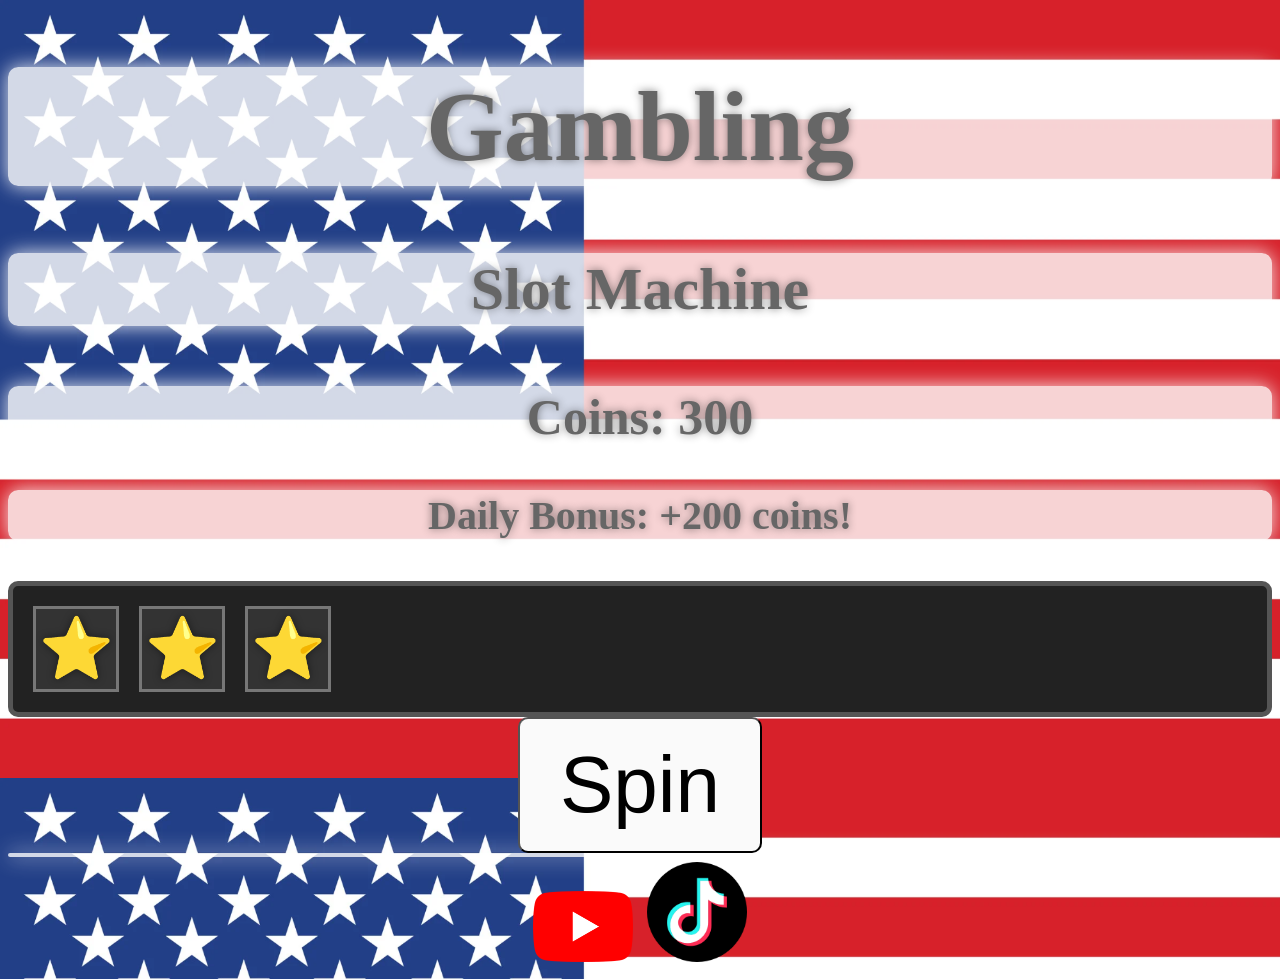
==== gambling.html @ b21f0ce8 "Update gambling.html" ====
<!DOCTYPE html>
<head>
<meta charset="UTF-8">
<title>The Council</title>
<link rel="icon" type="image/png" href="Assets/1.png">
<link href="style.css" rel="stylesheet" type="text/css"/>
<link rel="manifest" href="manifest.json"/>
<script>
    if ("serviceWorker" in navigator) {
      navigator.serviceWorker.register("service-worker.js");
    }
  </script>
</head>
<!-- Google tag (gtag.js) -->
<script async src="https://www.googletagmanager.com/gtag/js?id=G-5PNFS67J72"></script>
<script>
  window.dataLayer = window.dataLayer || [];
  function gtag(){dataLayer.push(arguments);}
  gtag('js', new Date());

  gtag('config', 'G-5PNFS67J72');
</script>
<body>
<h1>Gambling</h1>
<h3 style="font-size: 60px;">Slot Machine</h3>
<h2 id="coins" style="font-size: 50px;">Coins: 100</h2>
<h3 id="dailyRewardMessage" style="font-size: 40px;"></h3>
<div id="slot-machine">
  <div class="reel" id="reel1">⭐</div>
  <div class="reel" id="reel2">⭐</div>
  <div class="reel" id="reel3">⭐</div>
</div>

<button id="spin" class="button">Spin</button>

<div id="result" style="font-size: 60px;   padding: 2px 4px;
  background-color: rgba(255, 255, 255, 0.8);
  border-radius: 10px;
  box-shadow: 0 0 20px rgba(255, 255, 255, 0.9);"></div>
<footer>
<a href="https://m.youtube.com/@TheCouncilofIron" style="width: 100px; height: auto; display: inline-block; padding: 5px;"><img src="Assets/Youtube.png" style="width: 100%; height: 100%; object-fit: contain; padding: 0px; border-radius: 8px; background-color: transparent;"></a>
<a href="https://www.tiktok.com/@the.council272?_r=1&_t=ZT-97X7e3E4zPi" style="width: 100px; height: auto; display: inline-block; padding: 5px;"><img src="Assets/TikTok.png" style="width: 100%; height: 100%; object-fit: contain; padding: 0px; border-radius: 8px; background-color: transparent;"></a>
</footer>
<script src="script.js"></script>
</body>
<html>
---- style.css ----
body {
text-align: center;
background-image: url('Assets/USA.png');
background-repeat: repeat;
background-size: contain;
color: #666666;
text-shadow: 0 0 8px rgba(0,0,0,0.45);
}

h1 {
font-size: 100px;
}

p {
font-size: 50px;
}

h1, h2, h3, h4, h5, p{
  padding: 2px 4px;
  background-color: rgba(255, 255, 255, 0.8);
  border-radius: 10px;
  box-shadow: 0 0 20px rgba(255, 255, 255, 0.9);
}

.button {
display: inline-flex;
padding: 20px 40px;
background-color: #FAFAFA;
color: black;
text-decoration: none;
border-radius: 10px;
font-size: 80px;
}

#slot-machine {
  display: flex;
  gap: 20px;
  font-size: 60px;
  padding: 20px;
  background: #222;
  border: 5px solid #555;
  border-radius: 10px;
  text-align: center;
}

.reel {
  width: 80px;
  height: 80px;
  background: #333;
  border: 3px solid #777;
  display: flex;
  justify-content: center;
  align-items: center;
  transition: transform 0.3s;
}

.spin-animation {
  transform: rotateX(360deg);
}
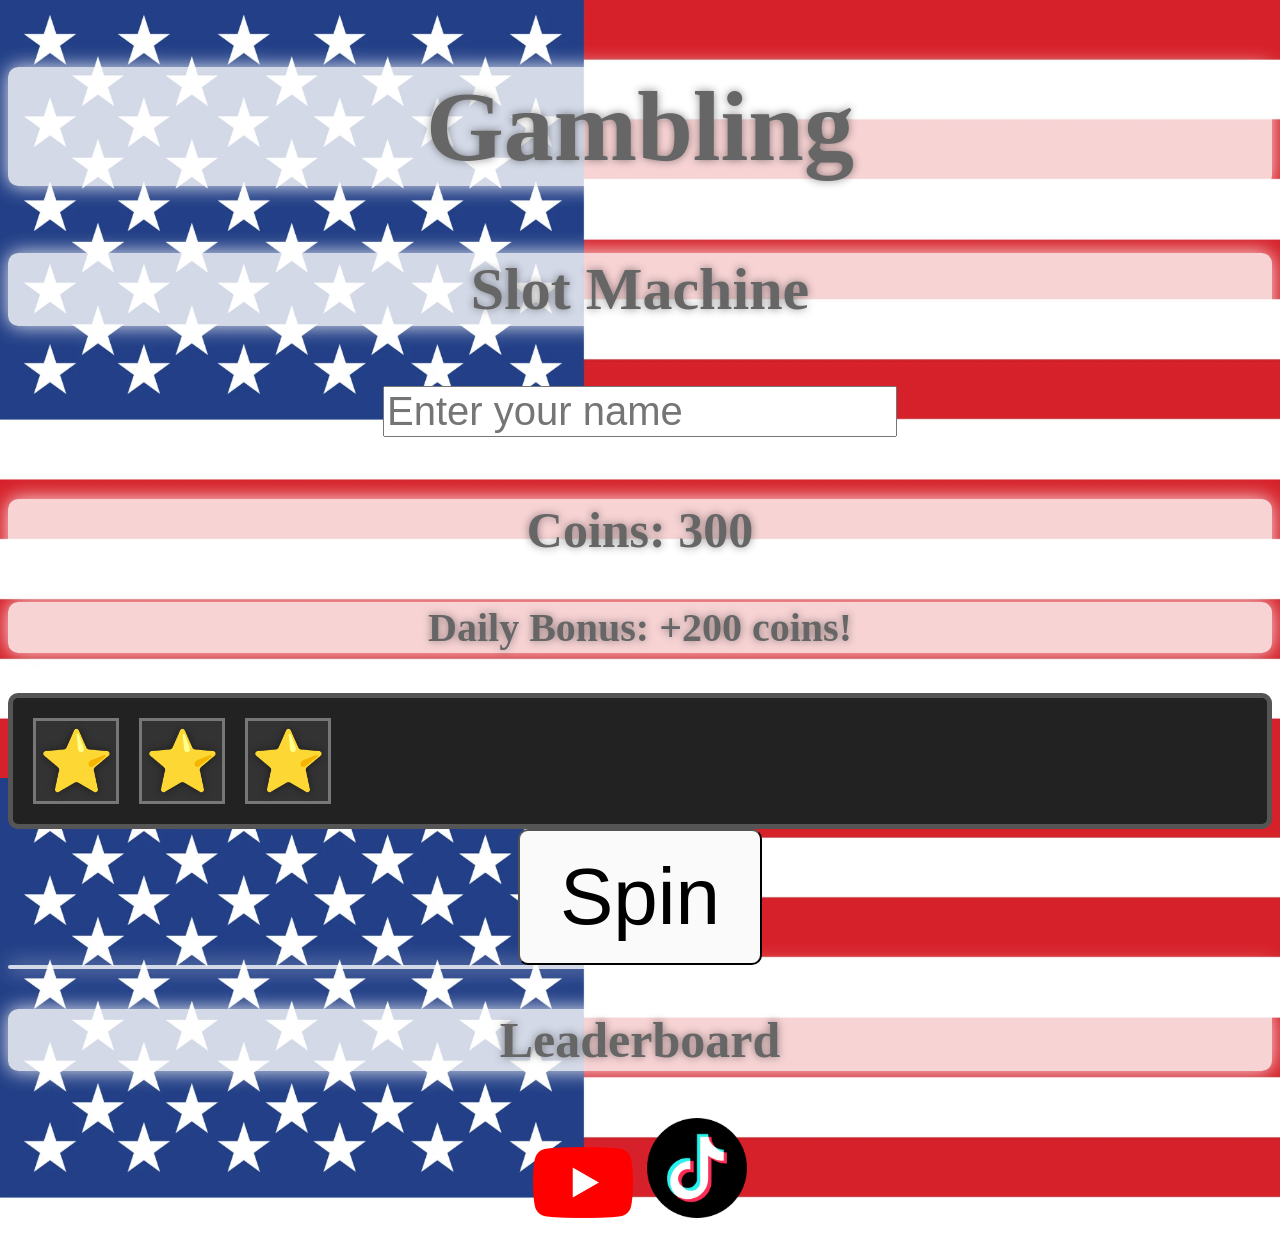
==== commit 32090ded: "Update gambling.html" ====
--- a/gambling.html
+++ b/gambling.html
@@ -1,30 +1,37 @@
 <!DOCTYPE html>
+<html>
 <head>
 <meta charset="UTF-8">
 <title>The Council</title>
 <link rel="icon" type="image/png" href="Assets/1.png">
 <link href="style.css" rel="stylesheet" type="text/css"/>
 <link rel="manifest" href="manifest.json"/>
+
 <script>
     if ("serviceWorker" in navigator) {
       navigator.serviceWorker.register("service-worker.js");
     }
-  </script>
+</script>
 </head>
-<!-- Google tag (gtag.js) -->
+
 <script async src="https://www.googletagmanager.com/gtag/js?id=G-5PNFS67J72"></script>
 <script>
   window.dataLayer = window.dataLayer || [];
   function gtag(){dataLayer.push(arguments);}
   gtag('js', new Date());
-
   gtag('config', 'G-5PNFS67J72');
 </script>
+
 <body>
+
 <h1>Gambling</h1>
 <h3 style="font-size: 60px;">Slot Machine</h3>
+
+<input id="playerName" placeholder="Enter your name" style="font-size: 40px; margin-bottom: 20px;">
+
 <h2 id="coins" style="font-size: 50px;">Coins: 100</h2>
 <h3 id="dailyRewardMessage" style="font-size: 40px;"></h3>
+
 <div id="slot-machine">
   <div class="reel" id="reel1">⭐</div>
   <div class="reel" id="reel2">⭐</div>
@@ -33,14 +40,28 @@
 
 <button id="spin" class="button">Spin</button>
 
-<div id="result" style="font-size: 60px;   padding: 2px 4px;
+<div id="result" style="font-size: 60px; padding: 2px 4px;
   background-color: rgba(255, 255, 255, 0.8);
   border-radius: 10px;
   box-shadow: 0 0 20px rgba(255, 255, 255, 0.9);"></div>
+
+<h2 style="font-size: 50px; margin-top: 40px;">Leaderboard</h2>
+<div id="leaderboard" style="font-size: 40px;"></div>
+
 <footer>
-<a href="https://m.youtube.com/@TheCouncilofIron" style="width: 100px; height: auto; display: inline-block; padding: 5px;"><img src="Assets/Youtube.png" style="width: 100%; height: 100%; object-fit: contain; padding: 0px; border-radius: 8px; background-color: transparent;"></a>
-<a href="https://www.tiktok.com/@the.council272?_r=1&_t=ZT-97X7e3E4zPi" style="width: 100px; height: auto; display: inline-block; padding: 5px;"><img src="Assets/TikTok.png" style="width: 100%; height: 100%; object-fit: contain; padding: 0px; border-radius: 8px; background-color: transparent;"></a>
+  <a href="https://m.youtube.com/@TheCouncilofIron" style="width: 100px; height: auto; display: inline-block; padding: 5px;">
+    <img src="Assets/Youtube.png" style="width: 100%; height: 100%; object-fit: contain; padding: 0px; border-radius: 8px; background-color: transparent;">
+  </a>
+  <a href="https://www.tiktok.com/@the.council272?_r=1&_t=ZT-97X7e3E4zPi" style="width: 100px; height: auto; display: inline-block; padding: 5px;">
+    <img src="Assets/TikTok.png" style="width: 100%; height: 100%; object-fit: contain; padding: 0px; border-radius: 8px; background-color: transparent;">
+  </a>
 </footer>
+
+<script>
+  const BIN_ID = "6a4485d5f5f4af5e294af23c";
+</script>
+
 <script src="script.js"></script>
+
 </body>
-<html>
+</html>
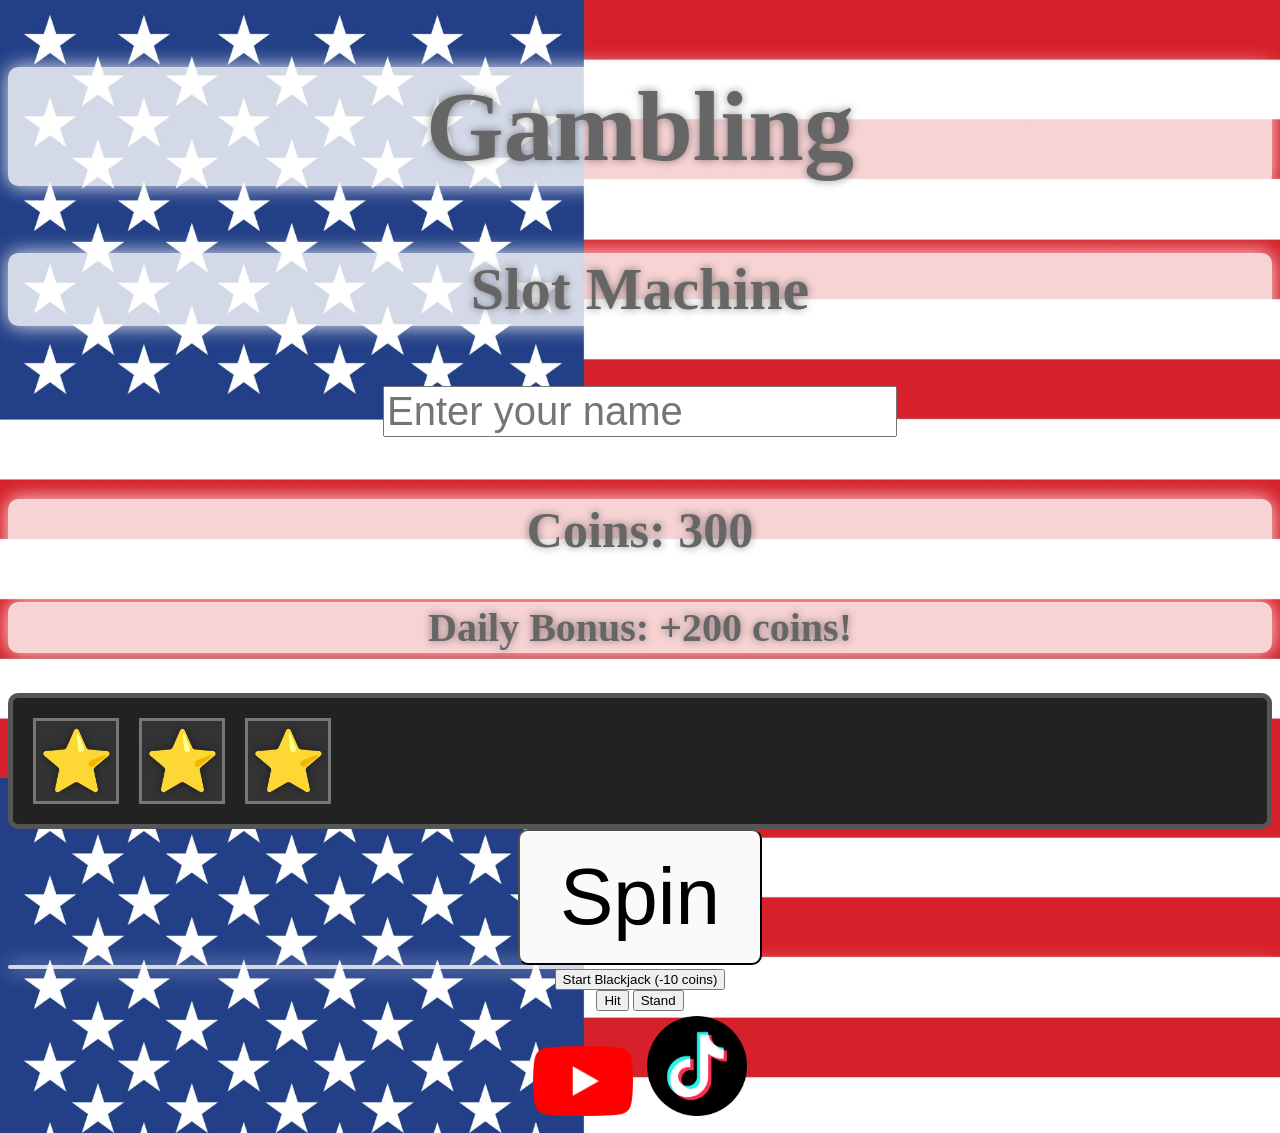
==== commit 06930675: "Update gambling.html" ====
--- a/gambling.html
+++ b/gambling.html
@@ -45,14 +45,23 @@
   border-radius: 10px;
   box-shadow: 0 0 20px rgba(255, 255, 255, 0.9);"></div>
 
-<h2 style="font-size: 50px; margin-top: 40px;">Leaderboard</h2>
-<div id="leaderboard" style="font-size: 40px;"></div>
+<!-- <h2 style="font-size: 50px; margin-top: 40px;">Leaderboard</h2>
+ <div id="leaderboard" style="font-size: 40px;"></div> -->
+
+<div id="blackjack">
+  <button id="bjStart">Start Blackjack (-10 coins)</button>
+  <div id="bjStatus"></div>
+  <div id="bjPlayer"></div>
+  <div id="bjDealer"></div>
+  <button id="bjHit">Hit</button>
+  <button id="bjStand">Stand</button>
+</div>
 
 <footer>
   <a href="https://m.youtube.com/@TheCouncilofIron" style="width: 100px; height: auto; display: inline-block; padding: 5px;">
     <img src="Assets/Youtube.png" style="width: 100%; height: 100%; object-fit: contain; padding: 0px; border-radius: 8px; background-color: transparent;">
   </a>
-  <a href="https://www.tiktok.com/@the.council272?_r=1&_t=ZT-97X7e3E4zPi" style="width: 100px; height: auto; display: inline-block; padding: 5px;">
+  <a href="https://www.tiktok.com/@the.council272?_r=1&_t=ZT-97X7e3E4zPi" id="Money" style="width: 100px; height: auto; display: inline-block; padding: 5px;">
     <img src="Assets/TikTok.png" style="width: 100%; height: 100%; object-fit: contain; padding: 0px; border-radius: 8px; background-color: transparent;">
   </a>
 </footer>
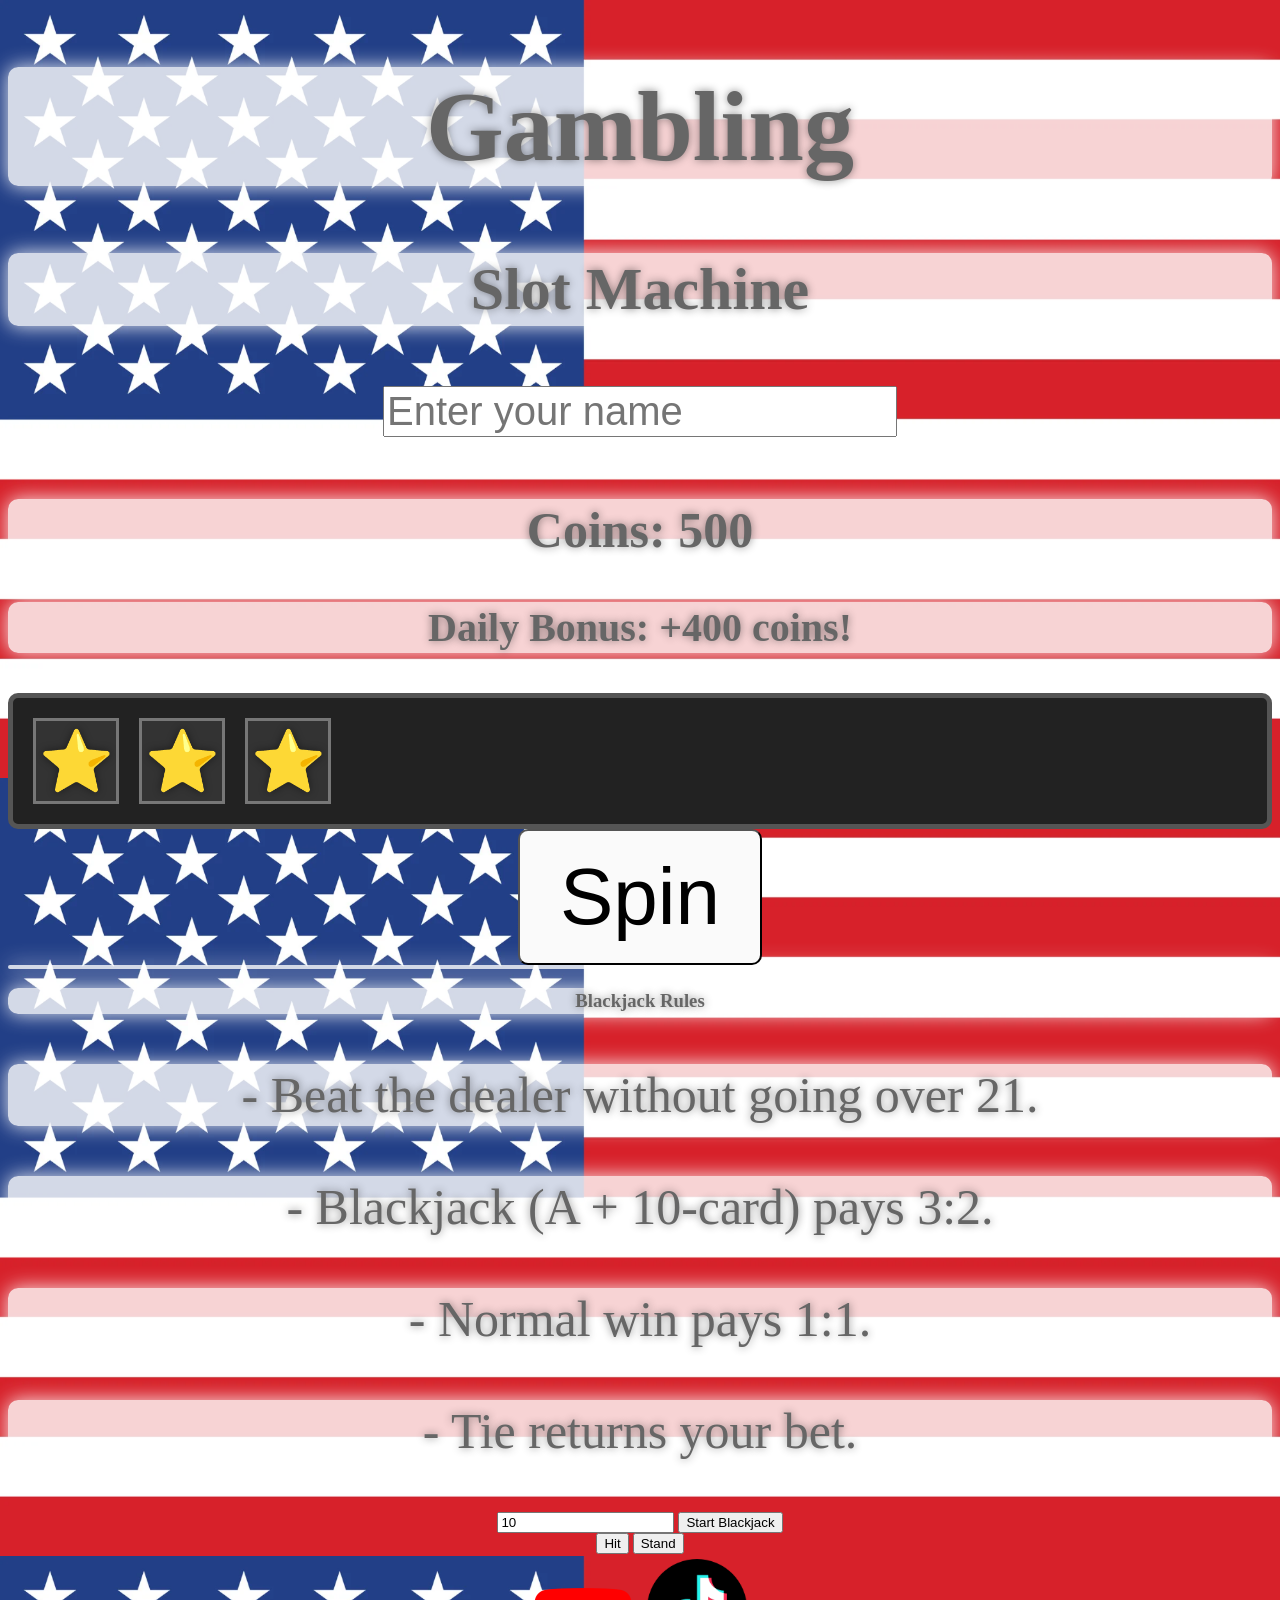
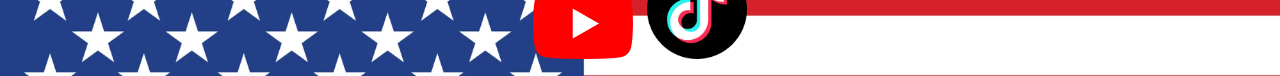
==== commit 00906874: "Update gambling.html" ====
--- a/gambling.html
+++ b/gambling.html
@@ -48,11 +48,22 @@
 <!-- <h2 style="font-size: 50px; margin-top: 40px;">Leaderboard</h2>
  <div id="leaderboard" style="font-size: 40px;"></div> -->
 
+<div id="blackjackRules">
+  <h3>Blackjack Rules</h3>
+  <p>- Beat the dealer without going over 21.</p>
+  <p>- Blackjack (A + 10-card) pays 3:2.</p>
+  <p>- Normal win pays 1:1.</p>
+  <p>- Tie returns your bet.</p>
+</div>
+
 <div id="blackjack">
-  <button id="bjStart">Start Blackjack (-10 coins)</button>
+  <input id="bjBet" type="number" min="1" value="10">
+  <button id="bjStart">Start Blackjack</button>
+
   <div id="bjStatus"></div>
   <div id="bjPlayer"></div>
   <div id="bjDealer"></div>
+
   <button id="bjHit">Hit</button>
   <button id="bjStand">Stand</button>
 </div>
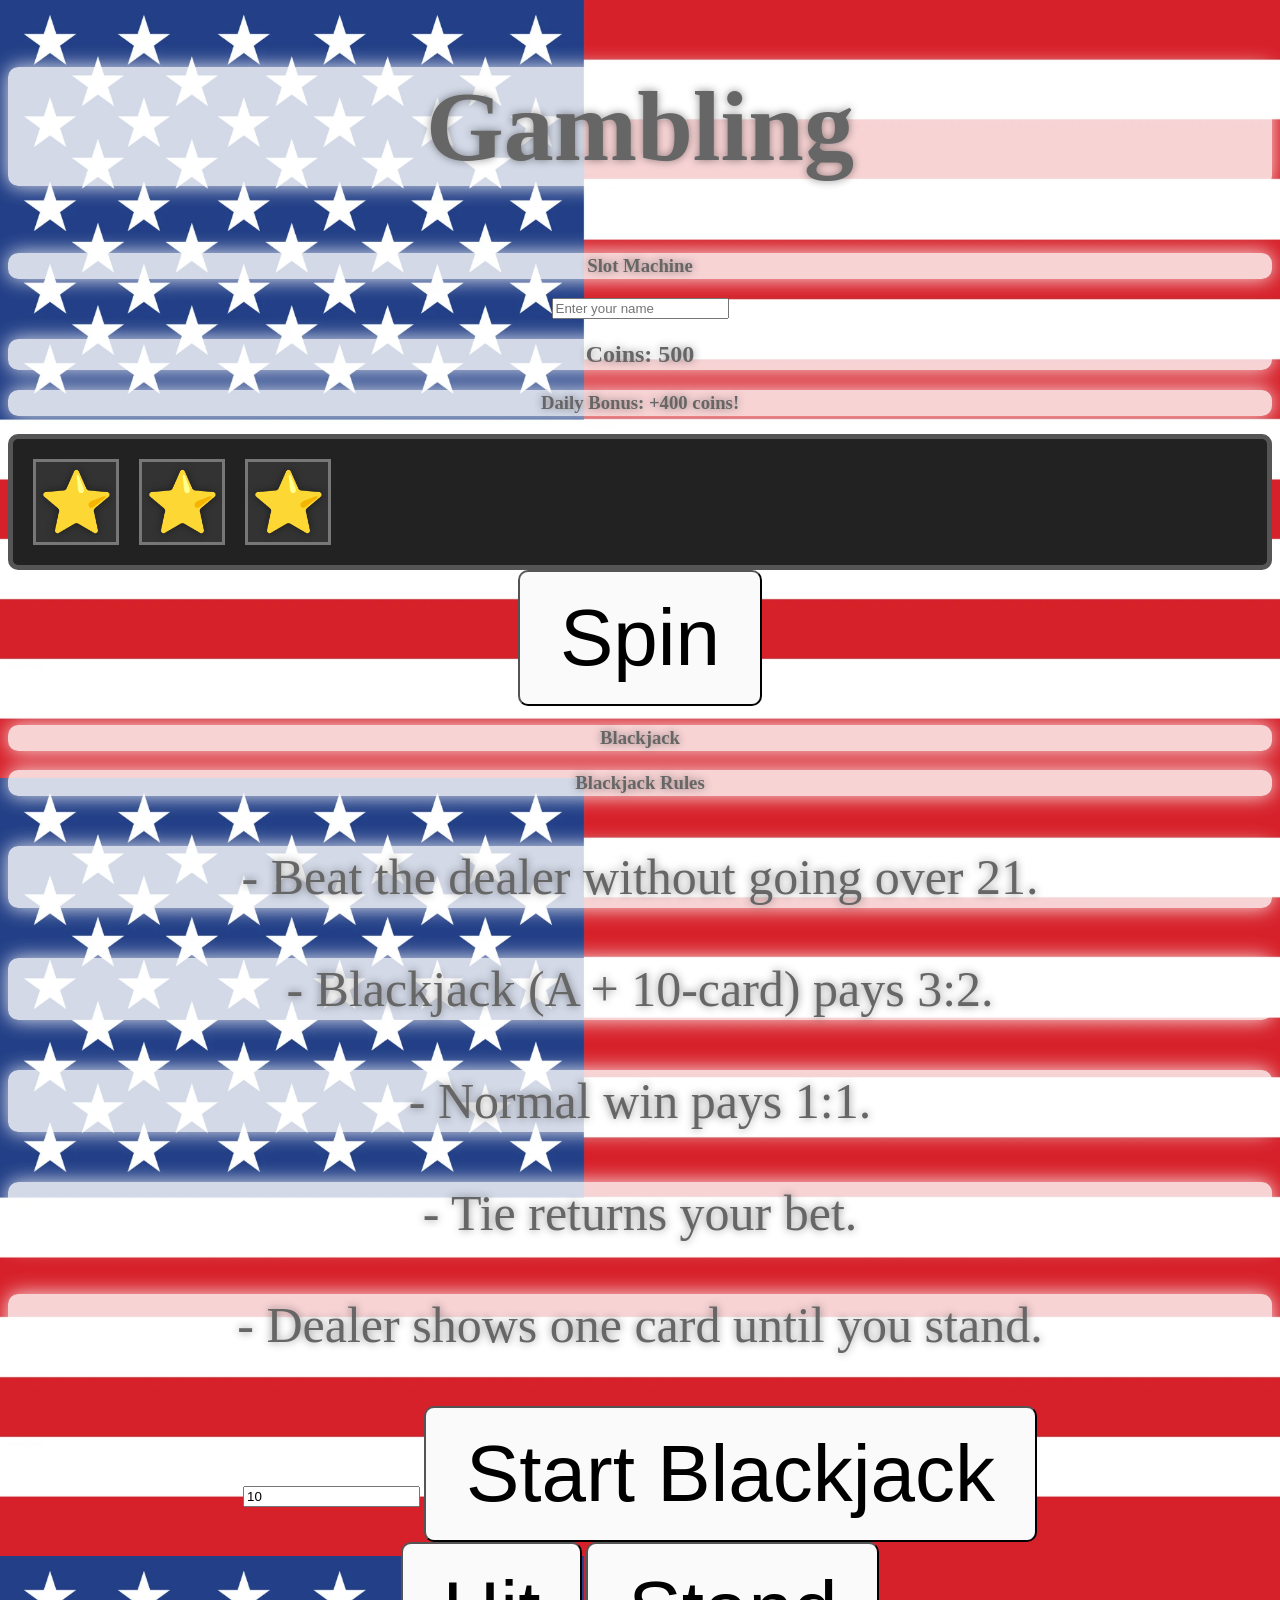
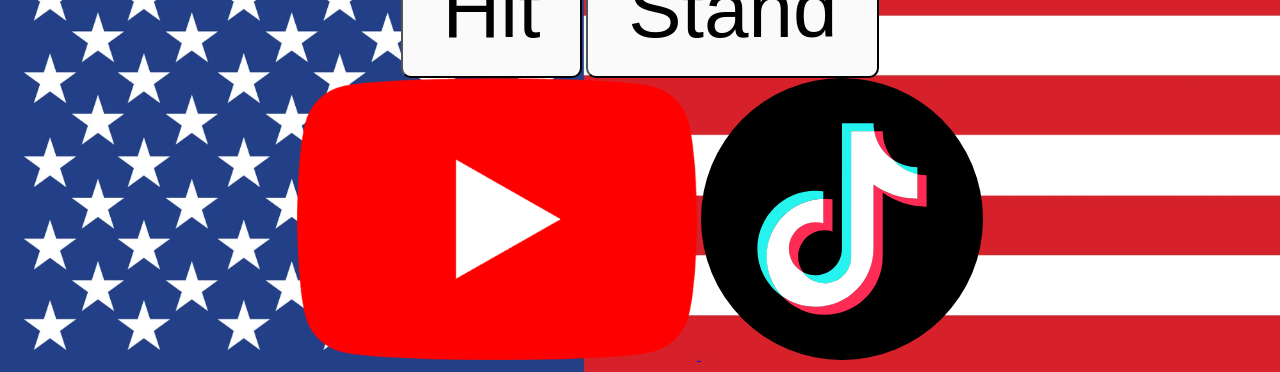
==== commit 2810e6a6: "Update gambling.html" ====
--- a/gambling.html
+++ b/gambling.html
@@ -8,9 +8,9 @@
 <link rel="manifest" href="manifest.json"/>
 
 <script>
-    if ("serviceWorker" in navigator) {
-      navigator.serviceWorker.register("service-worker.js");
-    }
+  if ("serviceWorker" in navigator) {
+    navigator.serviceWorker.register("service-worker.js");
+  }
 </script>
 </head>
 
@@ -25,12 +25,14 @@
 <body>
 
 <h1>Gambling</h1>
-<h3 style="font-size: 60px;">Slot Machine</h3>
 
-<input id="playerName" placeholder="Enter your name" style="font-size: 40px; margin-bottom: 20px;">
+<!-- SLOT MACHINE -->
+<h3 class="section-title">Slot Machine</h3>
 
-<h2 id="coins" style="font-size: 50px;">Coins: 100</h2>
-<h3 id="dailyRewardMessage" style="font-size: 40px;"></h3>
+<input id="playerName" placeholder="Enter your name" class="text-input">
+
+<h2 id="coins" class="coins-display">Coins: 100</h2>
+<h3 id="dailyRewardMessage" class="daily-reward"></h3>
 
 <div id="slot-machine">
   <div class="reel" id="reel1">⭐</div>
@@ -40,40 +42,45 @@
 
 <button id="spin" class="button">Spin</button>
 
-<div id="result" style="font-size: 60px; padding: 2px 4px;
-  background-color: rgba(255, 255, 255, 0.8);
-  border-radius: 10px;
-  box-shadow: 0 0 20px rgba(255, 255, 255, 0.9);"></div>
+<div id="result" class="result-box"></div>
 
-<!-- <h2 style="font-size: 50px; margin-top: 40px;">Leaderboard</h2>
- <div id="leaderboard" style="font-size: 40px;"></div> -->
+<!-- BLACKJACK -->
+<h3 class="section-title">Blackjack</h3>
 
-<div id="blackjackRules">
+<div id="blackjackRules" class="rules-box">
   <h3>Blackjack Rules</h3>
   <p>- Beat the dealer without going over 21.</p>
   <p>- Blackjack (A + 10-card) pays 3:2.</p>
   <p>- Normal win pays 1:1.</p>
   <p>- Tie returns your bet.</p>
+  <p>- Dealer shows one card until you stand.</p>
 </div>
 
-<div id="blackjack">
-  <input id="bjBet" type="number" min="1" value="10">
-  <button id="bjStart">Start Blackjack</button>
+<div id="blackjack" class="blackjack-container">
 
-  <div id="bjStatus"></div>
-  <div id="bjPlayer"></div>
-  <div id="bjDealer"></div>
+  <input id="bjBet" type="number" min="1" value="10" class="text-input">
 
-  <button id="bjHit">Hit</button>
-  <button id="bjStand">Stand</button>
+  <button id="bjStart" class="button">Start Blackjack</button>
+
+  <div id="bjStatus" class="result-box"></div>
+
+  <div id="bjPlayer" class="result-box"></div>
+  <div id="bjDealer" class="result-box"></div>
+
+  <div class="bj-buttons">
+    <button id="bjHit" class="button">Hit</button>
+    <button id="bjStand" class="button">Stand</button>
+  </div>
+
 </div>
 
+<!-- FOOTER -->
 <footer>
-  <a href="https://m.youtube.com/@TheCouncilofIron" style="width: 100px; height: auto; display: inline-block; padding: 5px;">
-    <img src="Assets/Youtube.png" style="width: 100%; height: 100%; object-fit: contain; padding: 0px; border-radius: 8px; background-color: transparent;">
+  <a href="https://m.youtube.com/@TheCouncilofIron" class="footer-icon">
+    <img src="Assets/Youtube.png" class="footer-img">
   </a>
-  <a href="https://www.tiktok.com/@the.council272?_r=1&_t=ZT-97X7e3E4zPi" id="Money" style="width: 100px; height: auto; display: inline-block; padding: 5px;">
-    <img src="Assets/TikTok.png" style="width: 100%; height: 100%; object-fit: contain; padding: 0px; border-radius: 8px; background-color: transparent;">
+  <a href="https://www.tiktok.com/@the.council272?_r=1&_t=ZT-97X7e3E4zPi" id="Money" class="footer-icon">
+    <img src="Assets/TikTok.png" class="footer-img">
   </a>
 </footer>
 
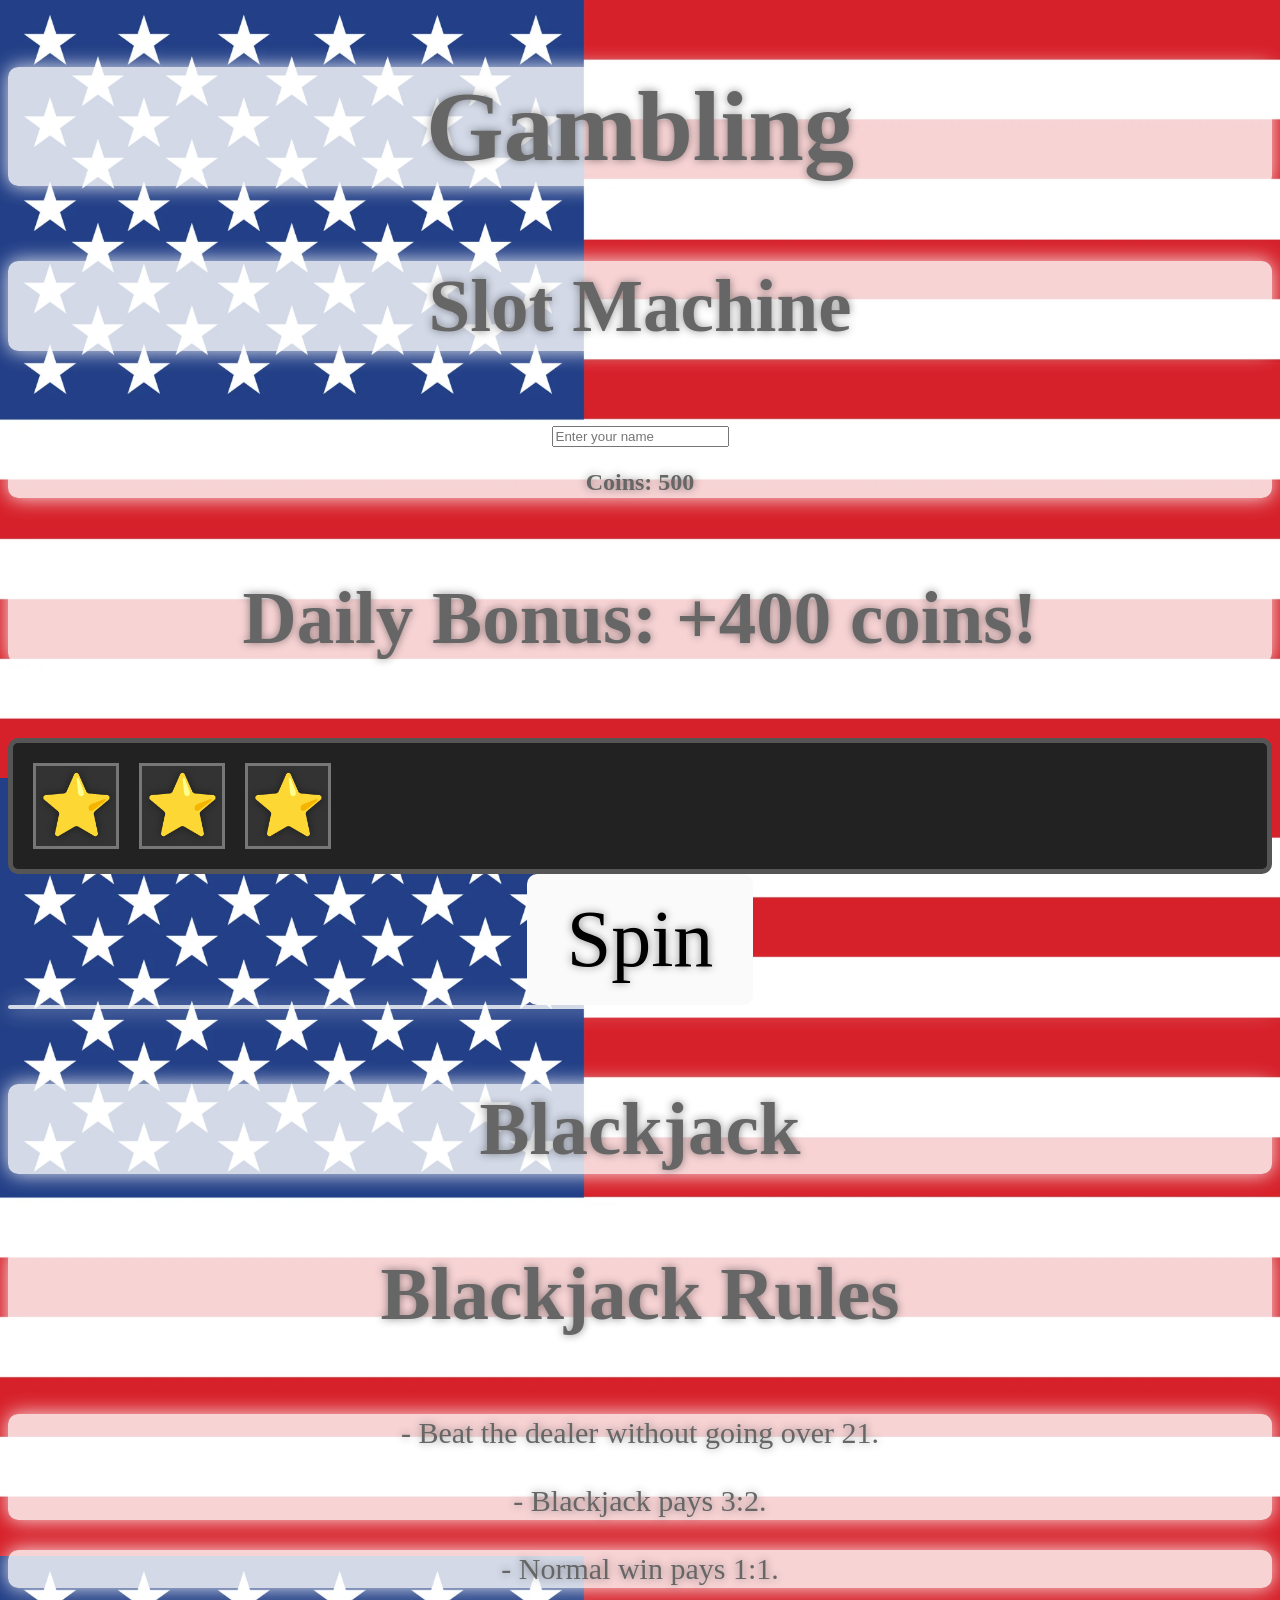
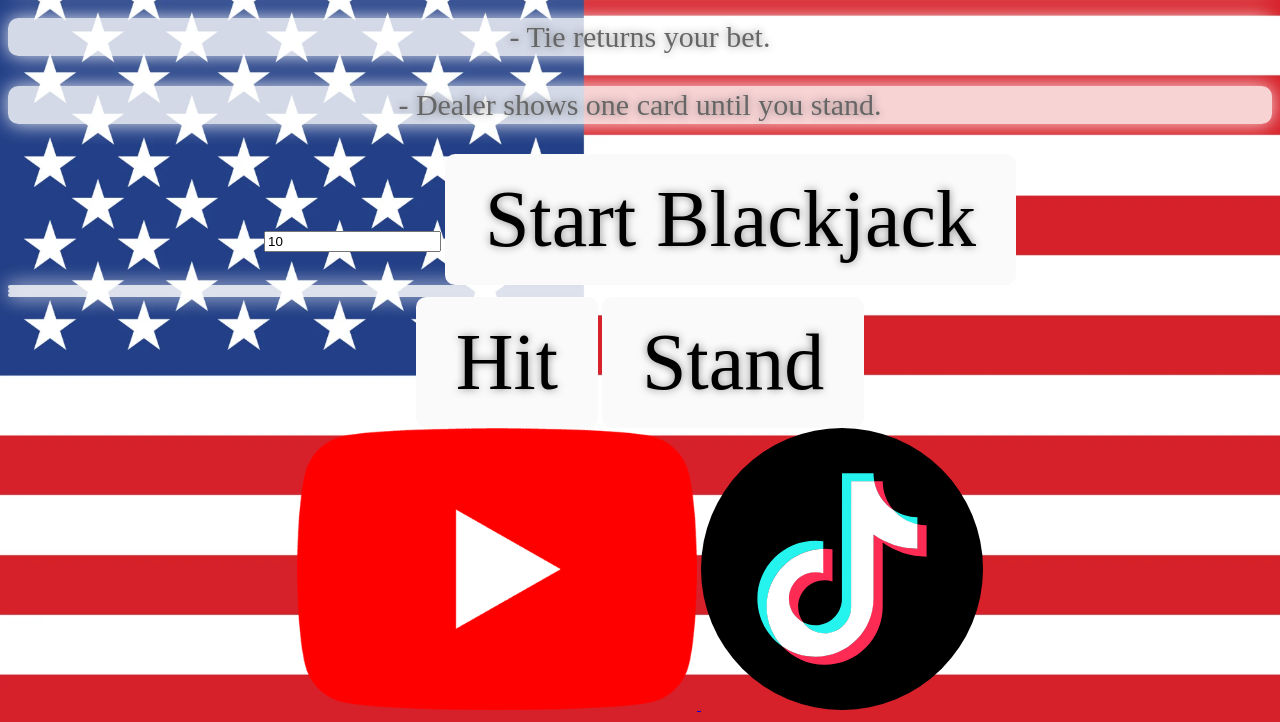
==== commit a0d6f7d9: "Update gambling.html" ====
--- a/gambling.html
+++ b/gambling.html
@@ -26,7 +26,6 @@
 
 <h1>Gambling</h1>
 
-<!-- SLOT MACHINE -->
 <h3 class="section-title">Slot Machine</h3>
 
 <input id="playerName" placeholder="Enter your name" class="text-input">
@@ -40,17 +39,16 @@
   <div class="reel" id="reel3">⭐</div>
 </div>
 
-<button id="spin" class="button">Spin</button>
+<a id="spin" class="button">Spin</a>
 
-<div id="result" class="result-box"></div>
+<div id="result" class="result"></div>
 
-<!-- BLACKJACK -->
 <h3 class="section-title">Blackjack</h3>
 
 <div id="blackjackRules" class="rules-box">
   <h3>Blackjack Rules</h3>
   <p>- Beat the dealer without going over 21.</p>
-  <p>- Blackjack (A + 10-card) pays 3:2.</p>
+  <p>- Blackjack pays 3:2.</p>
   <p>- Normal win pays 1:1.</p>
   <p>- Tie returns your bet.</p>
   <p>- Dealer shows one card until you stand.</p>
@@ -60,21 +58,19 @@
 
   <input id="bjBet" type="number" min="1" value="10" class="text-input">
 
-  <button id="bjStart" class="button">Start Blackjack</button>
+  <a id="bjStart" class="button">Start Blackjack</a>
 
-  <div id="bjStatus" class="result-box"></div>
-
-  <div id="bjPlayer" class="result-box"></div>
-  <div id="bjDealer" class="result-box"></div>
+  <div id="bjStatus" class="result"></div>
+  <div id="bjPlayer" class="result"></div>
+  <div id="bjDealer" class="result"></div>
 
   <div class="bj-buttons">
-    <button id="bjHit" class="button">Hit</button>
-    <button id="bjStand" class="button">Stand</button>
+    <a id="bjHit" class="button">Hit</a>
+    <a id="bjStand" class="button">Stand</a>
   </div>
 
 </div>
 
-<!-- FOOTER -->
 <footer>
   <a href="https://m.youtube.com/@TheCouncilofIron" class="footer-icon">
     <img src="Assets/Youtube.png" class="footer-img">
--- a/style.css
+++ b/style.css
@@ -12,9 +12,11 @@
 }
 
 p {
-font-size: 50px;
+font-size: 30px;
 }
-
+h3 {
+font-size: 75px;
+}
 h1, h2, h3, h4, h5, p{
   padding: 2px 4px;
   background-color: rgba(255, 255, 255, 0.8);
@@ -56,4 +58,12 @@
 
 .spin-animation {
   transform: rotateX(360deg);
+}
+
+.result {
+font-size: 50px;
+padding: 2px 4px;
+  background-color: rgba(255, 255, 255, 0.8);
+  border-radius: 10px;
+  box-shadow: 0 0 20px rgba(255, 255, 255, 0.9);
 }
